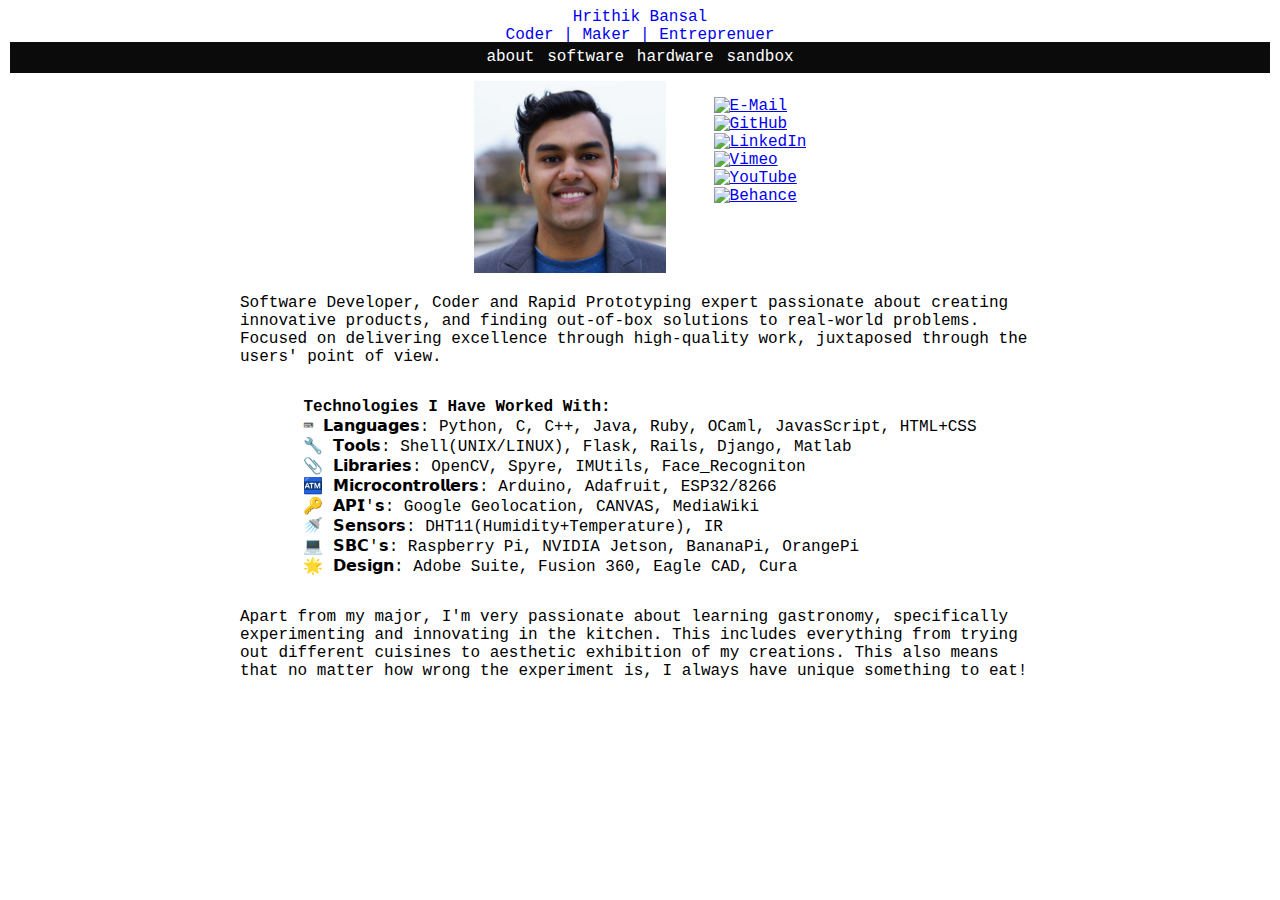
==== index.html @ 70e67022 "Added Links for Sandbox" ====
<!DOCTYPE html>
<html lang="en">

<head>
	<meta charset="UTF-8">
	<meta name="viewport" content="width=device-width, initial-scale=1.0">
	<title>Hrithik Bansal</title>
	<link rel="apple-touch-icon" sizes="180x180" href="./assets/favicon/apple-touch-icon.png">
	<link rel="icon" type="image/png" sizes="32x32" href="./assets/favicon/favicon-32x32.png">
	<link rel="icon" type="image/png" sizes="16x16" href="./assets/favicon/favicon-16x16.png">
	<link rel="manifest" href="/site.webmanifest">
	<link href="./static/style.css" rel="stylesheet">
</head>

<body>
	<div class="header-wrapper">
		<div class="header">
      <a href="./index.html" class="name">Hrithik Bansal</a>
      <a href="./index.html" class="bio">Coder | Maker | Entreprenuer</a>
    </div>
    <div class="nav"> <a href="./index.html" class="nav-item">about</a>
      <a href="./software.html" class="nav-item">software</a>
	  <a href="https://hardware.hrithikbansal.com/" class="nav-item">hardware</a>
	  <a href="https://sandbox.hrithikbansal.com/" class="nav-item">sandbox</a>
    </div>
  </div>
  
	<div class="content-wrapper">
		<div class="content">
			<div class="two-col">
				<div class="col-1">
					<img src="./assets/me-square.jpg" class="headshot" alt="me">
				</div>
				<div class="col-2">
					<p>
						<a href="mailto:hrithikbansal70@gmail.com">
							<img src="https://img.shields.io/badge/Mail--_.svg?color=515151&style=flat&logo=gmail" alt="E-Mail">
						</a>
						<br>
						<a href="https://github.com/lasnab">
							<img src="https://img.shields.io/badge/GitHub--_.svg?color=515151&style=flat&logo=github" alt="GitHub">
						</a>
						<br>
						<a href="https://www.linkedin.com/in/bansalhrithik07/">
							<img src="https://img.shields.io/badge/LinkedIn--_.svg?color=515151&style=flat&logo=linkedin" alt="LinkedIn">
						</a>
						<br>
						<a href="https://vimeo.com/bansalhrithik">
							<img src="https://img.shields.io/badge/Vimeo--_.svg?color=515151&style=flat&logo=vimeo" alt="Vimeo">
						</a>
						<br>
						<a href="https://www.youtube.com/user/MrHrithik7">
							<img src="https://img.shields.io/badge/YouTube--_.svg?color=515151&style=flat&logo=youtube" alt="YouTube">
						</a>
						<br>
						<a href="https://www.behance.net/hrithikbansal">
							<img src="https://img.shields.io/badge/Behance--_.svg?color=515151&style=flat&logo=behance" alt="Behance">
						</a>
						<br>
					</p>
				</div>
			</div>
			<div class="text">
				<p>Software Developer, Coder and Rapid Prototyping expert passionate 
          about creating innovative products, and finding out-of-box solutions 
          to real-world problems. Focused on delivering excellence through 
          high-quality work, juxtaposed through the users' point of view.
        </p>
				<br>
			</div>
			<div class="text">
				<p>
					<ul class="skill-experience"> <strong>Technologies I Have Worked With:</strong>
						<li>⌨ 𝗟𝗮𝗻𝗴𝘂𝗮𝗴𝗲𝘀: Python, C, C++, Java, Ruby, OCaml, JavasScript, HTML+CSS</li>
						<li>🔧 𝗧𝗼𝗼𝗹𝘀: Shell(UNIX/LINUX), Flask, Rails, Django, Matlab</li>
						<li>📎 𝗟𝗶𝗯𝗿𝗮𝗿𝗶𝗲𝘀: OpenCV, Spyre, IMUtils, Face_Recogniton</li>
						<li>🏧 𝗠𝗶𝗰𝗿𝗼𝗰𝗼𝗻𝘁𝗿𝗼𝗹𝗹𝗲𝗿𝘀: Arduino, Adafruit, ESP32/8266</li>
						<li>🔑 𝗔𝗣𝗜'𝘀: Google Geolocation, CANVAS, MediaWiki</li>
						<li>🚿 𝗦𝗲𝗻𝘀𝗼𝗿𝘀: DHT11(Humidity+Temperature), IR</li>
						<li>💻 𝗦𝗕𝗖'𝘀: Raspberry Pi, NVIDIA Jetson, BananaPi, OrangePi</li>
						<li>🌟 𝗗𝗲𝘀𝗶𝗴𝗻: Adobe Suite, Fusion 360, Eagle CAD, Cura</li>
					</ul>
				</p>
			</div>
			<div class="text">
				<br>
				<p>Apart from my major, I'm very passionate about learning gastronomy, 
          specifically experimenting and innovating in the kitchen. This 
          includes everything from trying out different cuisines to aesthetic 
          exhibition of my creations. This also means that no matter how wrong 
          the experiment is, I always have unique something to eat!
        </p>
			</div>
		</div>
	</div>
	</div>
</body>

</html>
---- static/style.css ----
html {
    scroll-behavior: smooth;
}
body {
    margin: 10px;
    background: #fff;
    color: #000;
    font-family: 'Courier New', Courier, monospace;
}

.header-wrapper {
    width: 100%;
}

.header {
    height: 2rem;
    color: blue;
    display: flex;
    flex-direction: column;
    justify-content: center;
    align-items: center;
}

.header a {
    text-decoration: none;
}


.nav {
    /* height: 2rem; */
    width: 100%;
    background-color: #0b0b0b;
    display: flex;
    justify-content: center;
    align-items: center;
}

.nav-item {
    padding: 0.4em;
    text-decoration: none;
    color: #fff;
}

.content-wrapper {
    width: 100%;
    display: flex;
    justify-content: center;
}
.content {
    padding: 0.5rem 0.5rem;
    max-width: 50rem;
    width: 50rem;
}
.two-col {
    display: flex;
    justify-content: center;
}

.text {
    display: flex;
    justify-content: center;
}

.col-1 {
    justify-content: center;
    padding-right: 2rem ;
}
.col-2 {
    padding-left: 1rem;
}

.headshot {
    width: 12rem;
}

ul.skill-experience {
    list-style-type: none;
    padding: 0;
}

.projects {
    padding-top: 3rem;
    overflow-x: hidden;
}
.project-title a {
    font-family: "Roboto";
    font-size: 2em;
    font-weight: bold;
    color: #3a3a3a;
    text-decoration: none;
}
.project-title a:hover {
    color: #3a3a3a;
    text-decoration: underline;
    background-color: white;
}
.project-content {
    padding-top: 1rem;
}
.project {
    margin: 0 auto;
    max-width: 50rem;
    padding: 0rem 1rem;
}
.project-content img {
    max-width: 30rem;
    width: 100%;
    margin: 0 auto;
}
.project-content iframe {
    padding-top: 1rem;
    width: 100%;
    max-width: 30rem;
}
.project-content video {
    width: 100%;
    max-width: 700px;
}
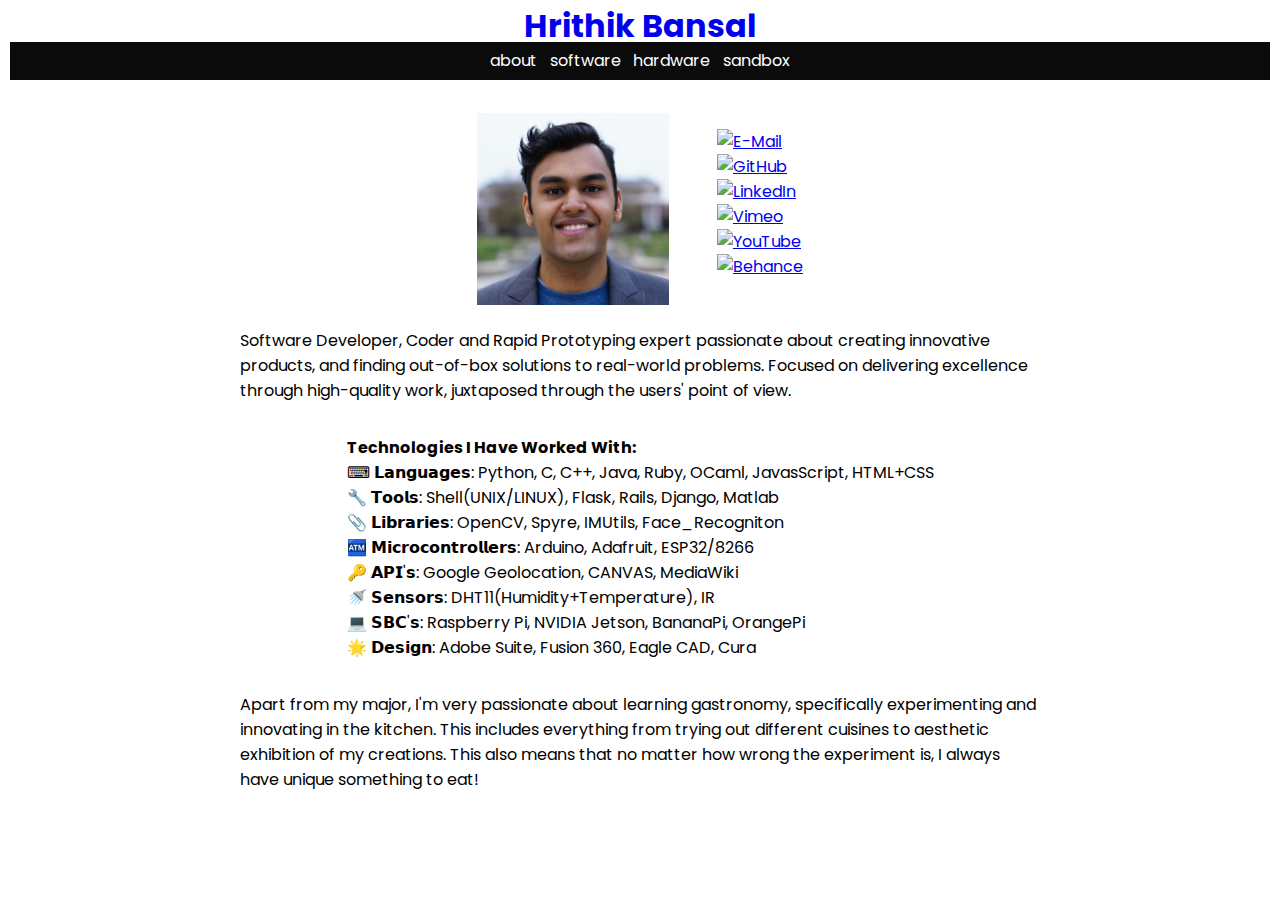
==== commit 330ae1e2: "Fixed Header Font" ====
--- a/index.html
+++ b/index.html
@@ -4,6 +4,14 @@
 <head>
 	<meta charset="UTF-8">
 	<meta name="viewport" content="width=device-width, initial-scale=1.0">
+	<!-- Global site tag (gtag.js) - Google Analytics -->
+	<script async src="https://www.googletagmanager.com/gtag/js?id=UA-178732631-1"></script>
+	<script>
+		window.dataLayer = window.dataLayer || [];
+		function gtag(){dataLayer.push(arguments);}
+		gtag('js', new Date());
+		gtag('config', 'UA-178732631-1');
+	</script>
 	<title>Hrithik Bansal</title>
 	<link rel="apple-touch-icon" sizes="180x180" href="./assets/favicon/apple-touch-icon.png">
 	<link rel="icon" type="image/png" sizes="32x32" href="./assets/favicon/favicon-32x32.png">
@@ -15,16 +23,16 @@
 <body>
 	<div class="header-wrapper">
 		<div class="header">
-      <a href="./index.html" class="name">Hrithik Bansal</a>
-      <a href="./index.html" class="bio">Coder | Maker | Entreprenuer</a>
-    </div>
+			<a href="./index.html" class="name"><h1>Hrithik Bansal</h1></a>
+			<!-- <a href="./index.html" class="bio">Coder | Maker | Entreprenuer</a> -->
+    	</div>
     <div class="nav"> <a href="./index.html" class="nav-item">about</a>
       <a href="./software.html" class="nav-item">software</a>
 	  <a href="https://hardware.hrithikbansal.com/" class="nav-item">hardware</a>
 	  <a href="https://sandbox.hrithikbansal.com/" class="nav-item">sandbox</a>
     </div>
   </div>
-  
+  <br>
 	<div class="content-wrapper">
 		<div class="content">
 			<div class="two-col">
--- a/static/style.css
+++ b/static/style.css
@@ -1,3 +1,5 @@
+@import url('https://fonts.googleapis.com/css2?family=Poppins&display=swap');
+
 html {
     scroll-behavior: smooth;
 }
@@ -5,7 +7,7 @@
     margin: 10px;
     background: #fff;
     color: #000;
-    font-family: 'Courier New', Courier, monospace;
+    font-family: 'Poppins', sans-serif;
 }
 
 .header-wrapper {
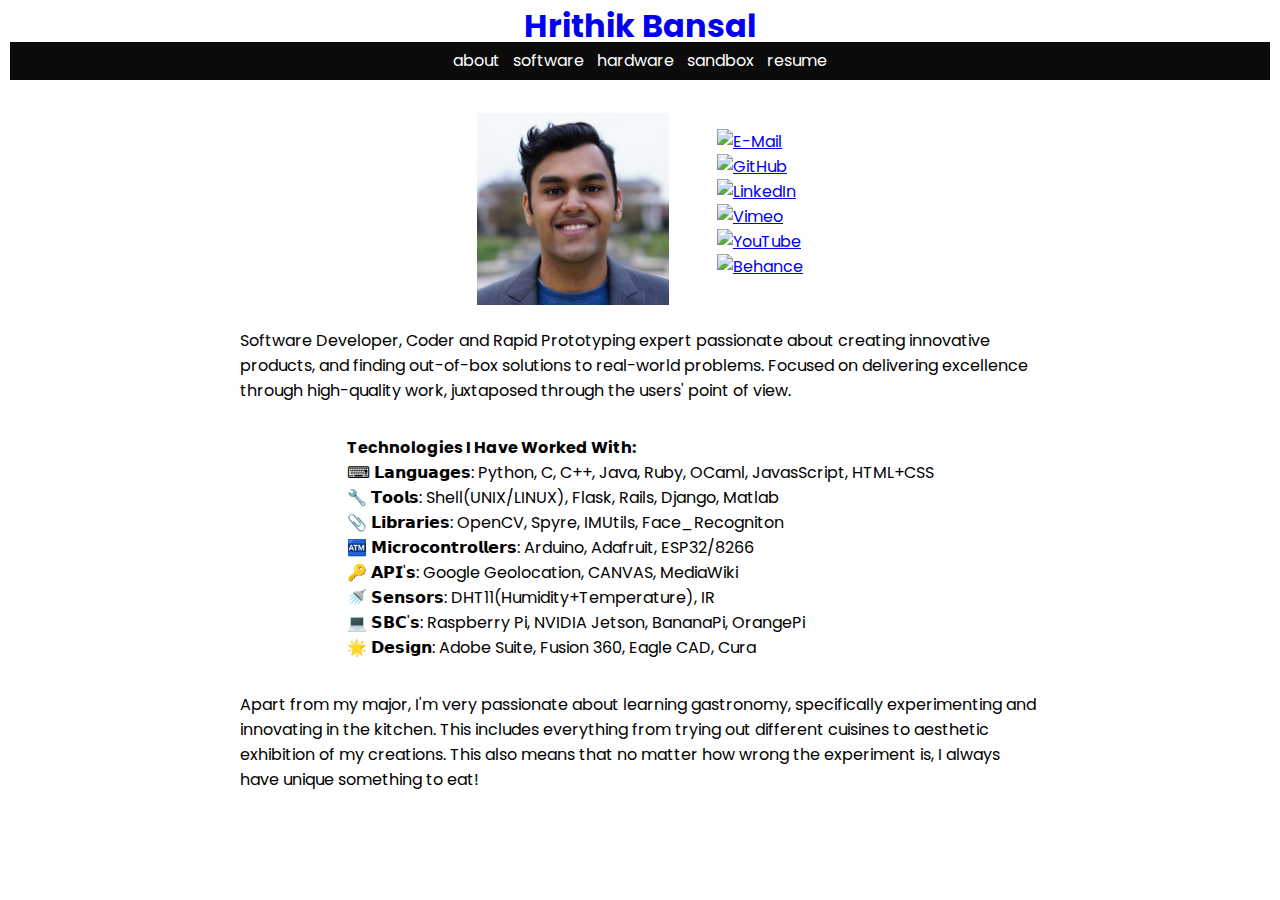
==== commit ee5d29ed: "Added Resume Nav" ====
--- a/index.html
+++ b/index.html
@@ -30,6 +30,7 @@
       <a href="./software.html" class="nav-item">software</a>
 	  <a href="https://hardware.hrithikbansal.com/" class="nav-item">hardware</a>
 	  <a href="https://sandbox.hrithikbansal.com/" class="nav-item">sandbox</a>
+	  <a href="https://drive.google.com/drive/folders/14Y7fiineyT5atByyG8TgxPuxkhCTzcxt?usp=sharing" class="nav-item">resume</a>
     </div>
   </div>
   <br>
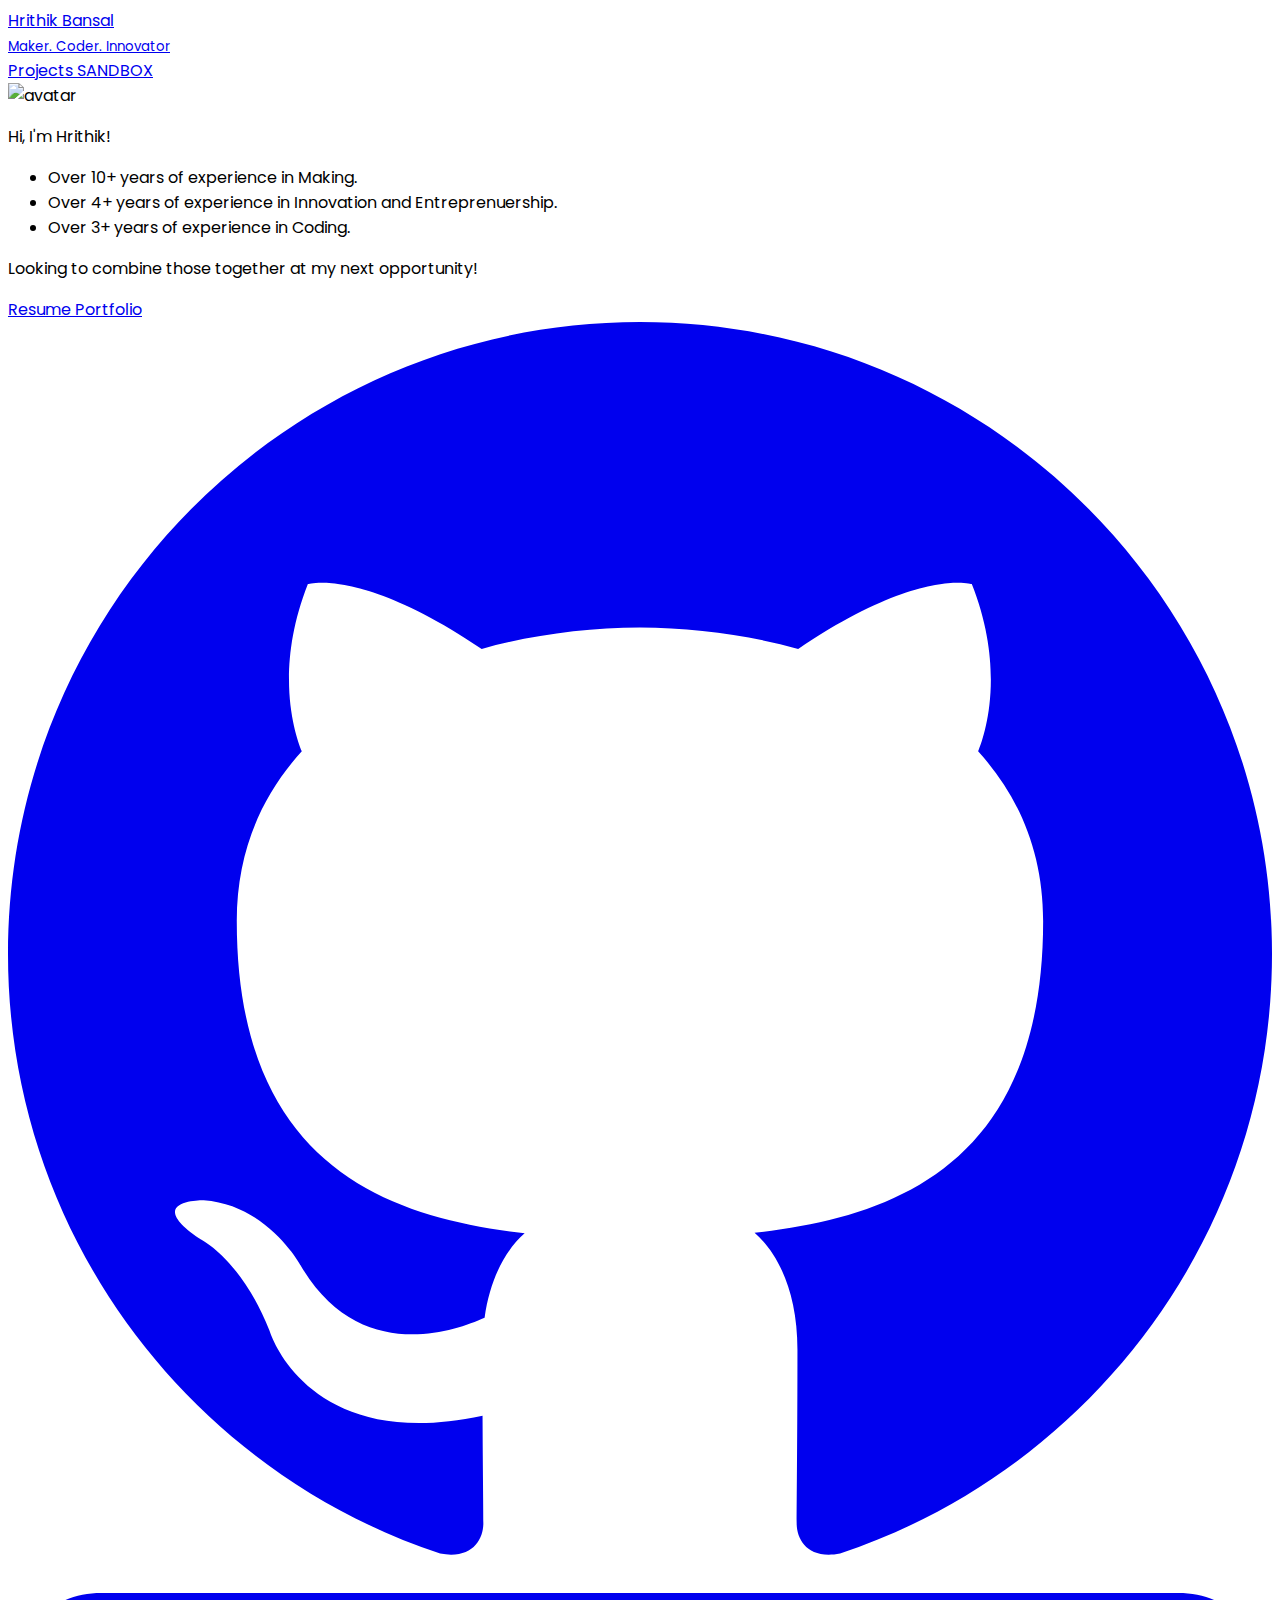
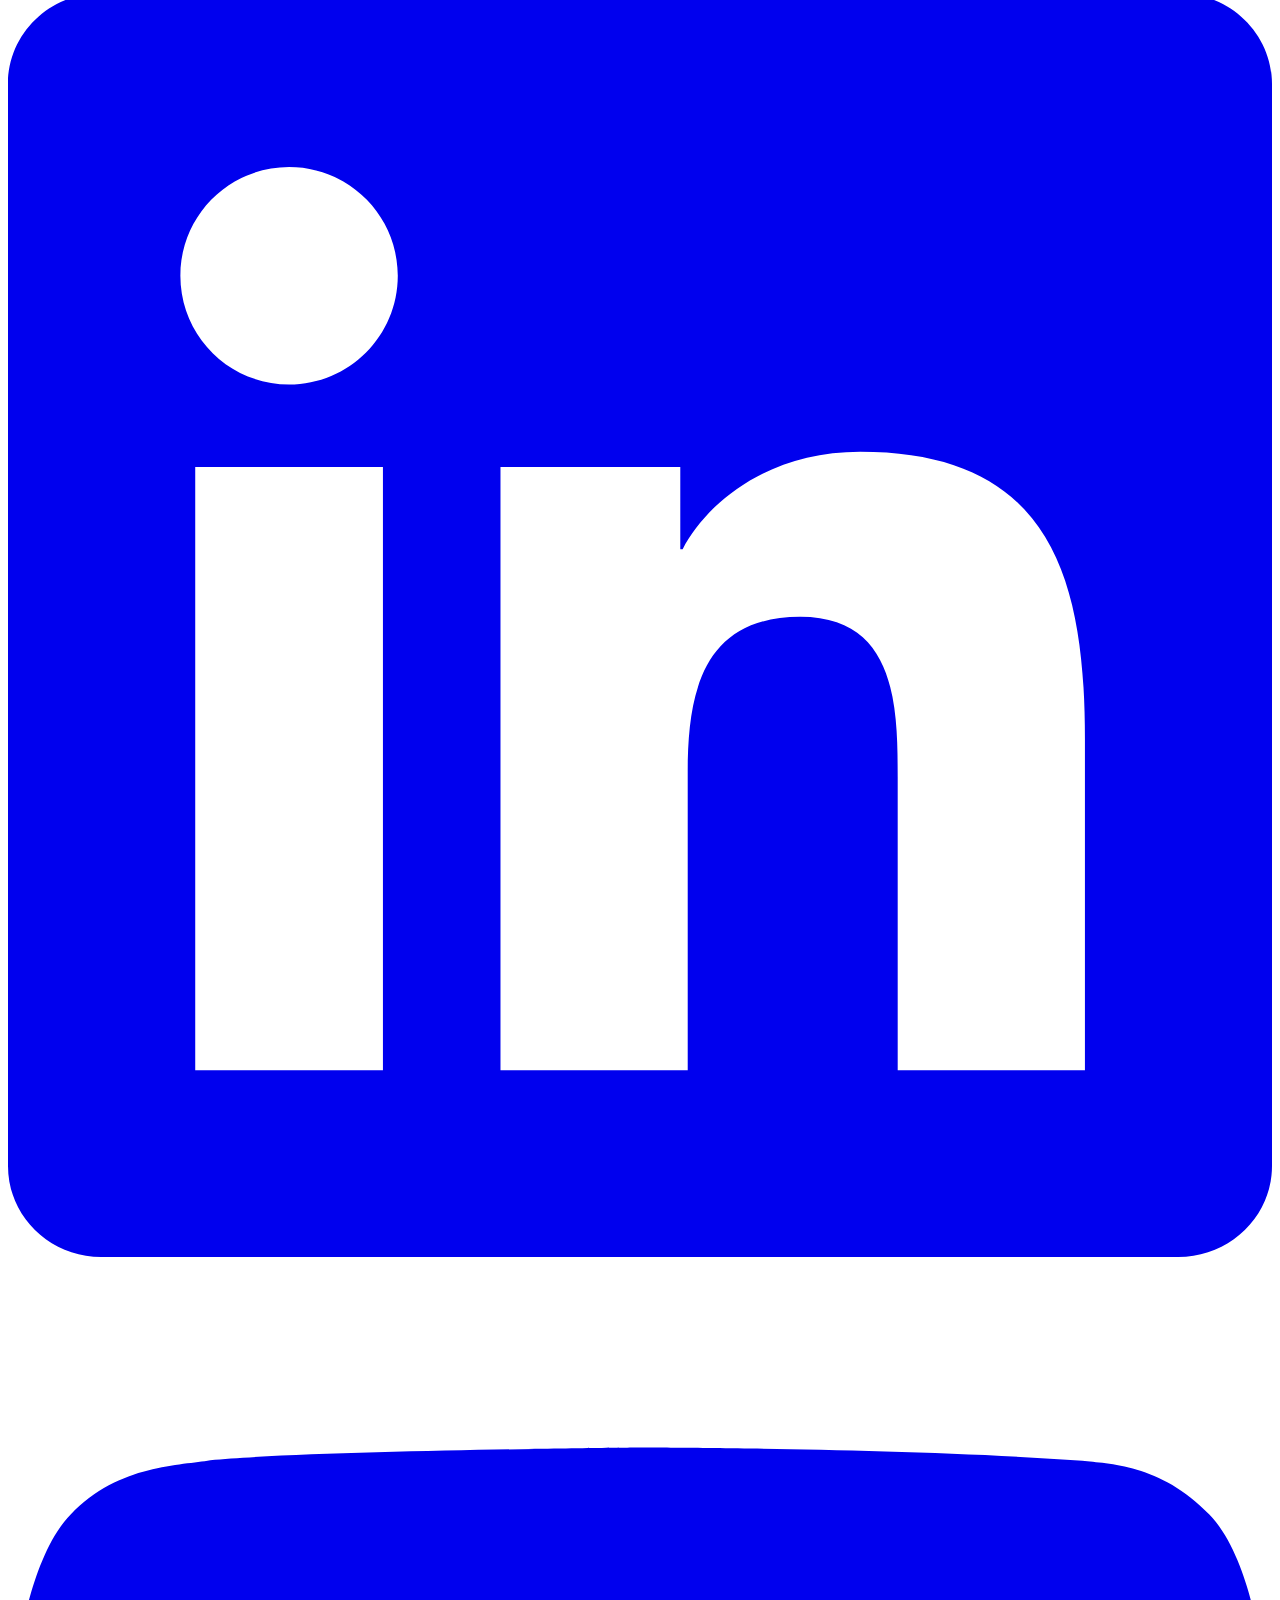
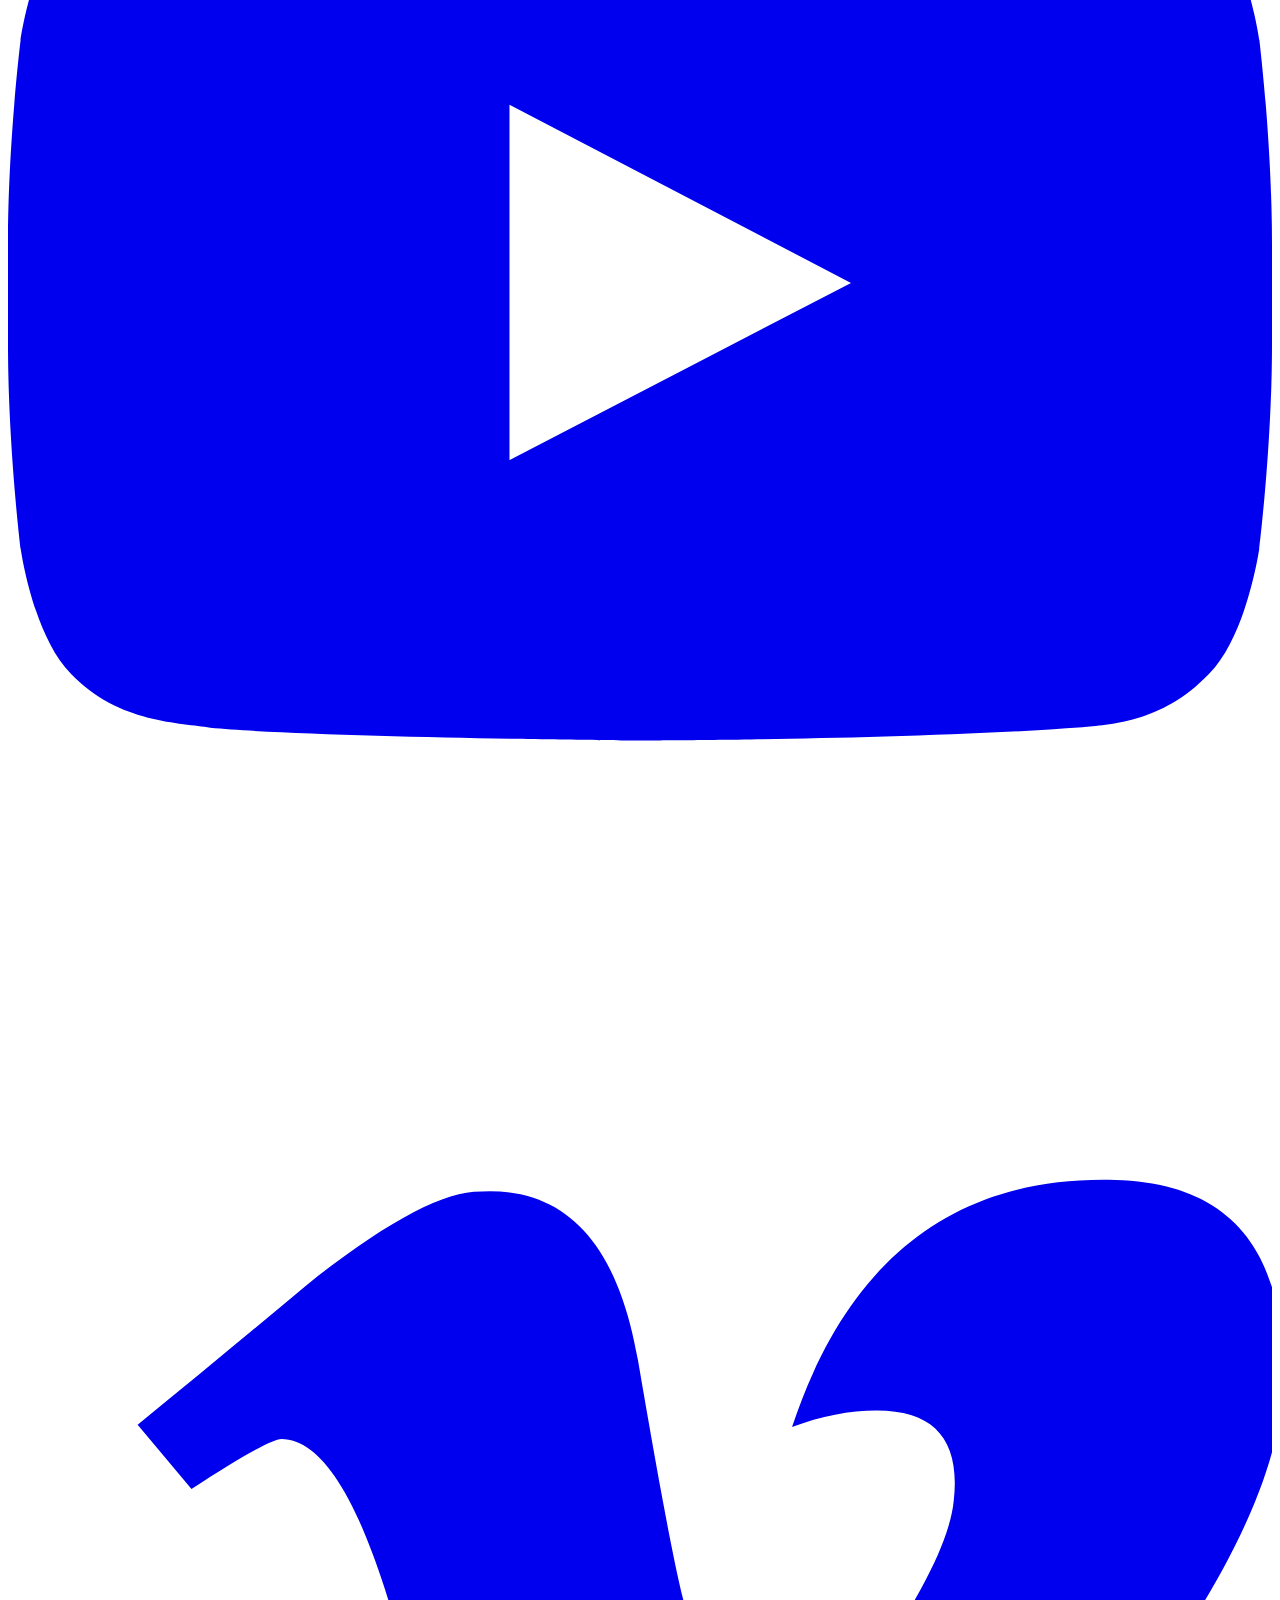
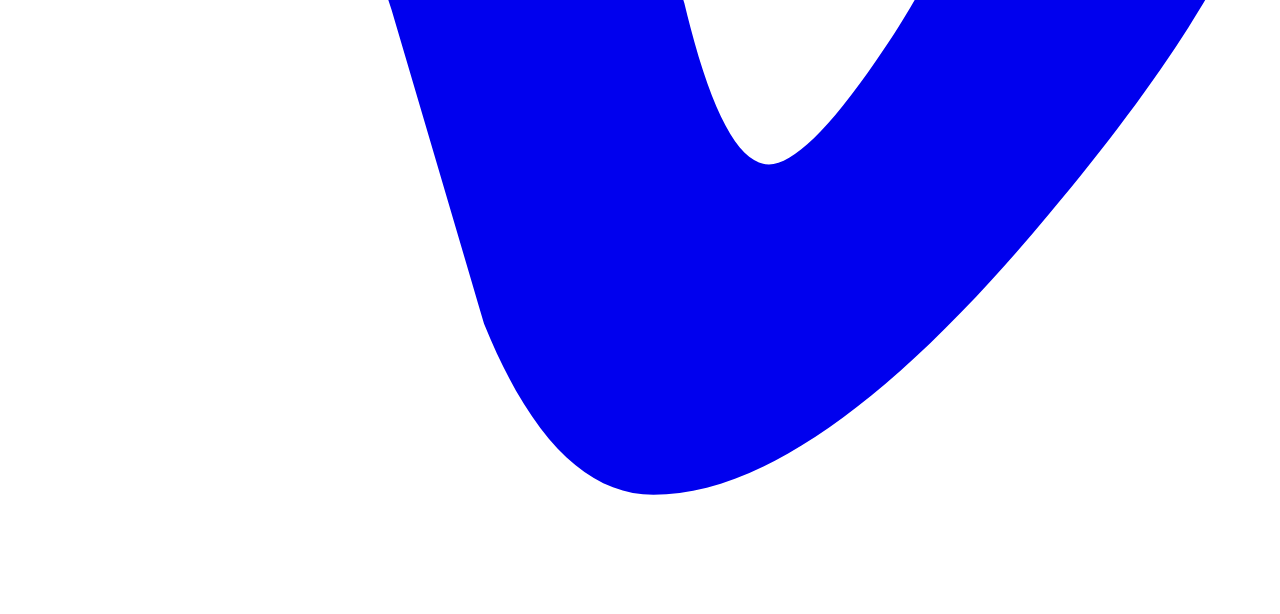
==== commit 05353228: "website v2" ====
--- a/index.html
+++ b/index.html
@@ -1,108 +1,123 @@
 <!DOCTYPE html>
-<html lang="en">
+<html lang='en'>
+    <head>
+        <title>Hrithik Bansal</title>
+        <!-- Global site tag (gtag.js) - Google Analytics -->
+        <script async src="https://www.googletagmanager.com/gtag/js?id=UA-178732631-1"></script>
+        <script>
+            window.dataLayer = window.dataLayer || [];
+            function gtag(){dataLayer.push(arguments);}
+            gtag('js', new Date());
+            gtag('config', 'UA-178732631-1');
+        </script>
+        <!-- Favicon -->
+        <link rel="apple-touch-icon" sizes="180x180" href="./static/favicon/apple-touch-icon.png">
+        <link rel="icon" type="image/png" sizes="32x32" href="./static/favicon/favicon-32x32.png">
+        <link rel="icon" type="image/png" sizes="16x16" href="./static/favicon/favicon-16x16.png">
+        <link rel="manifest" href="/site.webmanifest">
+        <!-- Style Elements -->
+        <meta name='viewport' content='width=device-width, initial-scale=1'>
+        <link rel='stylesheet' href='https://unpkg.com/tachyons/css/tachyons.min.css'>
+        <link rel="preconnect" href="https://fonts.gstatic.com">
+        <link href="https://fonts.googleapis.com/css2?family=Poppins&display=swap" rel="stylesheet">
+        <link rel='stylesheet' href='./static/css/style.css'>
+    </head>
 
-<head>
-	<meta charset="UTF-8">
-	<meta name="viewport" content="width=device-width, initial-scale=1.0">
-	<!-- Global site tag (gtag.js) - Google Analytics -->
-	<script async src="https://www.googletagmanager.com/gtag/js?id=UA-178732631-1"></script>
-	<script>
-		window.dataLayer = window.dataLayer || [];
-		function gtag(){dataLayer.push(arguments);}
-		gtag('js', new Date());
-		gtag('config', 'UA-178732631-1');
-	</script>
-	<title>Hrithik Bansal</title>
-	<link rel="apple-touch-icon" sizes="180x180" href="./assets/favicon/apple-touch-icon.png">
-	<link rel="icon" type="image/png" sizes="32x32" href="./assets/favicon/favicon-32x32.png">
-	<link rel="icon" type="image/png" sizes="16x16" href="./assets/favicon/favicon-16x16.png">
-	<link rel="manifest" href="/site.webmanifest">
-	<link href="./static/style.css" rel="stylesheet">
-</head>
+    <body class="pop">
 
-<body>
-	<div class="header-wrapper">
-		<div class="header">
-			<a href="./index.html" class="name"><h1>Hrithik Bansal</h1></a>
-			<!-- <a href="./index.html" class="bio">Coder | Maker | Entreprenuer</a> -->
-    	</div>
-    <div class="nav"> <a href="./index.html" class="nav-item">about</a>
-      <a href="./software.html" class="nav-item">software</a>
-	  <a href="https://hardware.hrithikbansal.com/" class="nav-item">hardware</a>
-	  <a href="https://sandbox.hrithikbansal.com/" class="nav-item">sandbox</a>
-	  <a href="https://drive.google.com/drive/folders/14Y7fiineyT5atByyG8TgxPuxkhCTzcxt?usp=sharing" class="nav-item">resume</a>
-    </div>
-  </div>
-  <br>
-	<div class="content-wrapper">
-		<div class="content">
-			<div class="two-col">
-				<div class="col-1">
-					<img src="./assets/me-square.jpg" class="headshot" alt="me">
-				</div>
-				<div class="col-2">
-					<p>
-						<a href="mailto:hrithikbansal70@gmail.com">
-							<img src="https://img.shields.io/badge/Mail--_.svg?color=515151&style=flat&logo=gmail" alt="E-Mail">
-						</a>
-						<br>
-						<a href="https://github.com/lasnab">
-							<img src="https://img.shields.io/badge/GitHub--_.svg?color=515151&style=flat&logo=github" alt="GitHub">
-						</a>
-						<br>
-						<a href="https://www.linkedin.com/in/bansalhrithik07/">
-							<img src="https://img.shields.io/badge/LinkedIn--_.svg?color=515151&style=flat&logo=linkedin" alt="LinkedIn">
-						</a>
-						<br>
-						<a href="https://vimeo.com/bansalhrithik">
-							<img src="https://img.shields.io/badge/Vimeo--_.svg?color=515151&style=flat&logo=vimeo" alt="Vimeo">
-						</a>
-						<br>
-						<a href="https://www.youtube.com/user/MrHrithik7">
-							<img src="https://img.shields.io/badge/YouTube--_.svg?color=515151&style=flat&logo=youtube" alt="YouTube">
-						</a>
-						<br>
-						<a href="https://www.behance.net/hrithikbansal">
-							<img src="https://img.shields.io/badge/Behance--_.svg?color=515151&style=flat&logo=behance" alt="Behance">
-						</a>
-						<br>
-					</p>
-				</div>
-			</div>
-			<div class="text">
-				<p>Software Developer, Coder and Rapid Prototyping expert passionate 
-          about creating innovative products, and finding out-of-box solutions 
-          to real-world problems. Focused on delivering excellence through 
-          high-quality work, juxtaposed through the users' point of view.
-        </p>
-				<br>
-			</div>
-			<div class="text">
-				<p>
-					<ul class="skill-experience"> <strong>Technologies I Have Worked With:</strong>
-						<li>⌨ 𝗟𝗮𝗻𝗴𝘂𝗮𝗴𝗲𝘀: Python, C, C++, Java, Ruby, OCaml, JavasScript, HTML+CSS</li>
-						<li>🔧 𝗧𝗼𝗼𝗹𝘀: Shell(UNIX/LINUX), Flask, Rails, Django, Matlab</li>
-						<li>📎 𝗟𝗶𝗯𝗿𝗮𝗿𝗶𝗲𝘀: OpenCV, Spyre, IMUtils, Face_Recogniton</li>
-						<li>🏧 𝗠𝗶𝗰𝗿𝗼𝗰𝗼𝗻𝘁𝗿𝗼𝗹𝗹𝗲𝗿𝘀: Arduino, Adafruit, ESP32/8266</li>
-						<li>🔑 𝗔𝗣𝗜'𝘀: Google Geolocation, CANVAS, MediaWiki</li>
-						<li>🚿 𝗦𝗲𝗻𝘀𝗼𝗿𝘀: DHT11(Humidity+Temperature), IR</li>
-						<li>💻 𝗦𝗕𝗖'𝘀: Raspberry Pi, NVIDIA Jetson, BananaPi, OrangePi</li>
-						<li>🌟 𝗗𝗲𝘀𝗶𝗴𝗻: Adobe Suite, Fusion 360, Eagle CAD, Cura</li>
-					</ul>
-				</p>
-			</div>
-			<div class="text">
-				<br>
-				<p>Apart from my major, I'm very passionate about learning gastronomy, 
-          specifically experimenting and innovating in the kitchen. This 
-          includes everything from trying out different cuisines to aesthetic 
-          exhibition of my creations. This also means that no matter how wrong 
-          the experiment is, I always have unique something to eat!
-        </p>
-			</div>
-		</div>
-	</div>
-	</div>
-</body>
+        <header class="debug fixed w-100 pa2 pt4-ns pb-2-ns ph5-ns top-0 bg-white" style='z-index: 9999;'>
+            <div class="db dt-ns mw9 center w-100">
+            <div class="db dtc-ns v-mid tl w-50">
+                <a href="../index.html" class="dib f3 f2-ns fw6 mt0 mb1 link black-70">
+                    Hrithik Bansal
+                    <div class="dib">
+                        <small class="nowrap f6 pr2 black-70 fw2">Maker. Coder. Innovator</small>
+                    </div>
+                    </a>
+            </div>
+            <nav class="db dtc-ns v-mid w-100 tl tr-ns mt2 mt0-ns">
+                <a title="Projects" href="./pages/projects.html" class="f5 f4-ns fw6 hover-blue link black-70 mr2 mr3-m mr4-l dib">
+                Projects
+                </a>
+                <a title="Sandbox" href="https://sandbox.hrithikbansal.com/" class="f5 f4-ns fw6 hover-blue link black-70 mr2 mr3-m mr4-l dib">
+                    SANDBOX
+                </a>
+            </nav>
+            </div>
+        </header>
 
-</html>+
+
+          
+        <section class="fn w-100 h-auto center pt5-ns ph4 mt5 ">
+            <div class='flex flex-wrap justify-center w-100'>
+
+                <div class='debug flex flex-wrap items-center justify-center w-100 mv3 mh3'>
+                    <header class="tc pv4 pv5-ns">
+                        <img src="https://avatars2.githubusercontent.com/u/26538582?v=4" class="br-100 pa1 ba b--black-10 h5 w5" alt="avatar">
+                        <!-- <h1 class="f5 f4-ns fw6 mid-gray">Hrithik Bansal</h1> -->
+                        <!-- <h2 class="f6 gray fw2 ttu tracked">Los Angeles</h2> -->
+                    </header>
+    
+                    <div class="tagline w5 w-60-ns">
+                        <p class="f2">Hi, I'm Hrithik!</p>
+                        <div class="f4 ph3">
+                            <ul>
+                                <li>Over 10+ years of experience in Making.</li> 
+                                <li>Over 4+ years of experience in Innovation and Entreprenuership.</li>
+                                <li>Over 3+ years of experience in Coding.</li>
+                            </ul>
+                            <p class="f3">Looking to combine those together at my next opportunity!</p>
+                        </div>
+                        <div class="flex items-center justify-center pa4">
+                            <a href="https://drive.google.com/drive/folders/14Y7fiineyT5atByyG8TgxPuxkhCTzcxt?usp=sharing" class="f5 no-underline black bg-animate hover-bg-black hover-white inline-flex items-center pa3 ba border-box mr4">
+                              <span class="pl1">Resume</span>
+                            </a>
+                            <a href="./pages/projects.html" class="f5 no-underline black bg-animate hover-bg-black hover-white inline-flex items-center pa3 ba border-box">
+                              <span class="pr1">Portfolio</span>
+                            </a>
+                        </div>
+                        <div class="tc">
+                            <a class="link near-black grow hover-silver dib h2 w2 mr3" href="https://github.com/lasnab" title="GitHub">
+                                <svg fill="currentColor" xmlns="http://www.w3.org/2000/svg" viewBox="0 0 16 16" fill-rule="evenodd" clip-rule="evenodd" stroke-linejoin="round" stroke-miterlimit="1.414"><path d="M8 0C3.58 0 0 3.582 0 8c0 3.535 2.292 6.533 5.47 7.59.4.075.547-.172.547-.385 0-.19-.007-.693-.01-1.36-2.226.483-2.695-1.073-2.695-1.073-.364-.924-.89-1.17-.89-1.17-.725-.496.056-.486.056-.486.803.056 1.225.824 1.225.824.714 1.223 1.873.87 2.33.665.072-.517.278-.87.507-1.07-1.777-.2-3.644-.888-3.644-3.953 0-.873.31-1.587.823-2.147-.083-.202-.358-1.015.077-2.117 0 0 .672-.215 2.2.82.638-.178 1.323-.266 2.003-.27.68.004 1.364.092 2.003.27 1.527-1.035 2.198-.82 2.198-.82.437 1.102.163 1.915.08 2.117.513.56.823 1.274.823 2.147 0 3.073-1.87 3.75-3.653 3.947.287.246.543.735.543 1.48 0 1.07-.01 1.933-.01 2.195 0 .215.144.463.55.385C13.71 14.53 16 11.534 16 8c0-4.418-3.582-8-8-8"/></svg>
+                            </a>
+                            <a class="link grow hover-silver near-black dib h2 w2 mr3" href="https://www.linkedin.com/in/bansalhrithik07/">
+                                <svg fill="currentColor" xmlns="http://www.w3.org/2000/svg" viewBox="0 0 16 16" fill-rule="evenodd" clip-rule="evenodd" stroke-linejoin="round" stroke-miterlimit="1.414"><path d="M13.632 13.635h-2.37V9.922c0-.886-.018-2.025-1.234-2.025-1.235 0-1.424.964-1.424 1.96v3.778h-2.37V6H8.51V7.04h.03c.318-.6 1.092-1.233 2.247-1.233 2.4 0 2.845 1.58 2.845 3.637v4.188zM3.558 4.955c-.762 0-1.376-.617-1.376-1.377 0-.758.614-1.375 1.376-1.375.76 0 1.376.617 1.376 1.375 0 .76-.617 1.377-1.376 1.377zm1.188 8.68H2.37V6h2.376v7.635zM14.816 0H1.18C.528 0 0 .516 0 1.153v13.694C0 15.484.528 16 1.18 16h13.635c.652 0 1.185-.516 1.185-1.153V1.153C16 .516 15.467 0 14.815 0z" fill-rule="nonzero"/></svg>
+                            </a>
+                            <a class="link grow hover-silver near-black dib h2 w2 mr3" href="https://www.youtube.com/user/MrHrithik7">
+                                <svg fill="currentColor" xmlns="http://www.w3.org/2000/svg" viewBox="0 0 16 16" fill-rule="evenodd" clip-rule="evenodd" stroke-linejoin="round" stroke-miterlimit="1.414"><path d="M0 7.345c0-1.294.16-2.59.16-2.59s.156-1.1.636-1.587c.608-.637 1.408-.617 1.764-.684C3.84 2.36 8 2.324 8 2.324s3.362.004 5.6.166c.314.038.996.04 1.604.678.48.486.636 1.588.636 1.588S16 6.05 16 7.346v1.258c0 1.296-.16 2.59-.16 2.59s-.156 1.102-.636 1.588c-.608.638-1.29.64-1.604.678-2.238.162-5.6.166-5.6.166s-4.16-.037-5.44-.16c-.356-.067-1.156-.047-1.764-.684-.48-.487-.636-1.587-.636-1.587S0 9.9 0 8.605v-1.26zm6.348 2.73V5.58l4.323 2.255-4.32 2.24h-.002z"/></svg>
+                            </a>
+                            <a class="link grow hover-silver near-black dib h2 w2 mr3" href="https://vimeo.com/bansalhrithik">
+                                <svg fill="currentColor" xmlns="http://www.w3.org/2000/svg" viewBox="0 0 18 18" fill-rule="evenodd" clip-rule="evenodd" stroke-linejoin="round" stroke-miterlimit="1.414"><path d="M15.77,3.488c-2.266-0.067-3.801,1.105-4.605,3.519c0.415-0.158,0.817-0.237,1.206-0.237c0.829,0,1.193,0.428,1.097,1.284c-0.049,0.52-0.414,1.275-1.097,2.268c-0.682,0.993-1.192,1.489-1.534,1.489c-0.439,0-0.841-0.767-1.206-2.3C9.508,9.06,9.288,7.909,8.972,6.06C8.679,4.346,7.899,3.545,6.633,3.658c-0.537,0.045-1.34,0.496-2.412,1.354c-0.78,0.654-1.572,1.308-2.375,1.962l0.767,0.914c0.73-0.474,1.157-0.711,1.279-0.711c0.56,0,1.084,0.812,1.571,2.436c0.439,1.489,0.878,2.979,1.316,4.468c0.658,1.624,1.462,2.436,2.412,2.436c1.535,0,3.412-1.33,5.628-3.992c2.144-2.549,3.253-4.557,3.326-6.023C18.242,4.537,17.451,3.534,15.77,3.488"/></svg>
+                            </a>
+                        </div>                          
+                    </div>
+                </div>
+
+
+
+
+            </div>
+        </section>
+
+        <!-- SVG Icons are from https://simpleicons.org -->
+        <!-- <footer class="debug w-100 left-0 bottom-0 right-0 pv2 tc bg-white" style='z-index: 9999;'>
+            <p class="bg-gray f6 tc pv1 grow">
+                <a class="link white-80 hover-light-purple" href="/terms">built with &lt;3 by Hrithik</a>
+            </p>
+            <a class="link near-black grow hover-silver dib h2 w2 mr3" href="https://github.com/lasnab" title="GitHub">
+                <svg fill="currentColor" xmlns="http://www.w3.org/2000/svg" viewBox="0 0 16 16" fill-rule="evenodd" clip-rule="evenodd" stroke-linejoin="round" stroke-miterlimit="1.414"><path d="M8 0C3.58 0 0 3.582 0 8c0 3.535 2.292 6.533 5.47 7.59.4.075.547-.172.547-.385 0-.19-.007-.693-.01-1.36-2.226.483-2.695-1.073-2.695-1.073-.364-.924-.89-1.17-.89-1.17-.725-.496.056-.486.056-.486.803.056 1.225.824 1.225.824.714 1.223 1.873.87 2.33.665.072-.517.278-.87.507-1.07-1.777-.2-3.644-.888-3.644-3.953 0-.873.31-1.587.823-2.147-.083-.202-.358-1.015.077-2.117 0 0 .672-.215 2.2.82.638-.178 1.323-.266 2.003-.27.68.004 1.364.092 2.003.27 1.527-1.035 2.198-.82 2.198-.82.437 1.102.163 1.915.08 2.117.513.56.823 1.274.823 2.147 0 3.073-1.87 3.75-3.653 3.947.287.246.543.735.543 1.48 0 1.07-.01 1.933-.01 2.195 0 .215.144.463.55.385C13.71 14.53 16 11.534 16 8c0-4.418-3.582-8-8-8"/></svg>
+            </a>
+            <a class="link grow hover-silver near-black dib h2 w2 mr3" href="https://www.linkedin.com/in/bansalhrithik07/">
+                <svg fill="currentColor" xmlns="http://www.w3.org/2000/svg" viewBox="0 0 16 16" fill-rule="evenodd" clip-rule="evenodd" stroke-linejoin="round" stroke-miterlimit="1.414"><path d="M13.632 13.635h-2.37V9.922c0-.886-.018-2.025-1.234-2.025-1.235 0-1.424.964-1.424 1.96v3.778h-2.37V6H8.51V7.04h.03c.318-.6 1.092-1.233 2.247-1.233 2.4 0 2.845 1.58 2.845 3.637v4.188zM3.558 4.955c-.762 0-1.376-.617-1.376-1.377 0-.758.614-1.375 1.376-1.375.76 0 1.376.617 1.376 1.375 0 .76-.617 1.377-1.376 1.377zm1.188 8.68H2.37V6h2.376v7.635zM14.816 0H1.18C.528 0 0 .516 0 1.153v13.694C0 15.484.528 16 1.18 16h13.635c.652 0 1.185-.516 1.185-1.153V1.153C16 .516 15.467 0 14.815 0z" fill-rule="nonzero"/></svg>
+            </a>
+            <a class="link grow hover-silver near-black dib h2 w2 mr3" href="https://www.youtube.com/user/MrHrithik7">
+                <svg fill="currentColor" xmlns="http://www.w3.org/2000/svg" viewBox="0 0 16 16" fill-rule="evenodd" clip-rule="evenodd" stroke-linejoin="round" stroke-miterlimit="1.414"><path d="M0 7.345c0-1.294.16-2.59.16-2.59s.156-1.1.636-1.587c.608-.637 1.408-.617 1.764-.684C3.84 2.36 8 2.324 8 2.324s3.362.004 5.6.166c.314.038.996.04 1.604.678.48.486.636 1.588.636 1.588S16 6.05 16 7.346v1.258c0 1.296-.16 2.59-.16 2.59s-.156 1.102-.636 1.588c-.608.638-1.29.64-1.604.678-2.238.162-5.6.166-5.6.166s-4.16-.037-5.44-.16c-.356-.067-1.156-.047-1.764-.684-.48-.487-.636-1.587-.636-1.587S0 9.9 0 8.605v-1.26zm6.348 2.73V5.58l4.323 2.255-4.32 2.24h-.002z"/></svg>
+            </a>
+            <a class="link grow hover-silver near-black dib h2 w2 mr3" href="https://vimeo.com/bansalhrithik">
+                <svg fill="currentColor" xmlns="http://www.w3.org/2000/svg" viewBox="0 0 18 18" fill-rule="evenodd" clip-rule="evenodd" stroke-linejoin="round" stroke-miterlimit="1.414"><path d="M15.77,3.488c-2.266-0.067-3.801,1.105-4.605,3.519c0.415-0.158,0.817-0.237,1.206-0.237c0.829,0,1.193,0.428,1.097,1.284c-0.049,0.52-0.414,1.275-1.097,2.268c-0.682,0.993-1.192,1.489-1.534,1.489c-0.439,0-0.841-0.767-1.206-2.3C9.508,9.06,9.288,7.909,8.972,6.06C8.679,4.346,7.899,3.545,6.633,3.658c-0.537,0.045-1.34,0.496-2.412,1.354c-0.78,0.654-1.572,1.308-2.375,1.962l0.767,0.914c0.73-0.474,1.157-0.711,1.279-0.711c0.56,0,1.084,0.812,1.571,2.436c0.439,1.489,0.878,2.979,1.316,4.468c0.658,1.624,1.462,2.436,2.412,2.436c1.535,0,3.412-1.33,5.628-3.992c2.144-2.549,3.253-4.557,3.326-6.023C18.242,4.537,17.451,3.534,15.77,3.488"/></svg>
+            </a>
+        </footer> -->
+        
+    </body>
+</html>
--- a/static/css/style.css
+++ b/static/css/style.css
@@ -0,0 +1,7 @@
+.pop {
+    font-family: 'Poppins', sans-serif;
+}
+
+.link {
+    cursor: pointer;
+}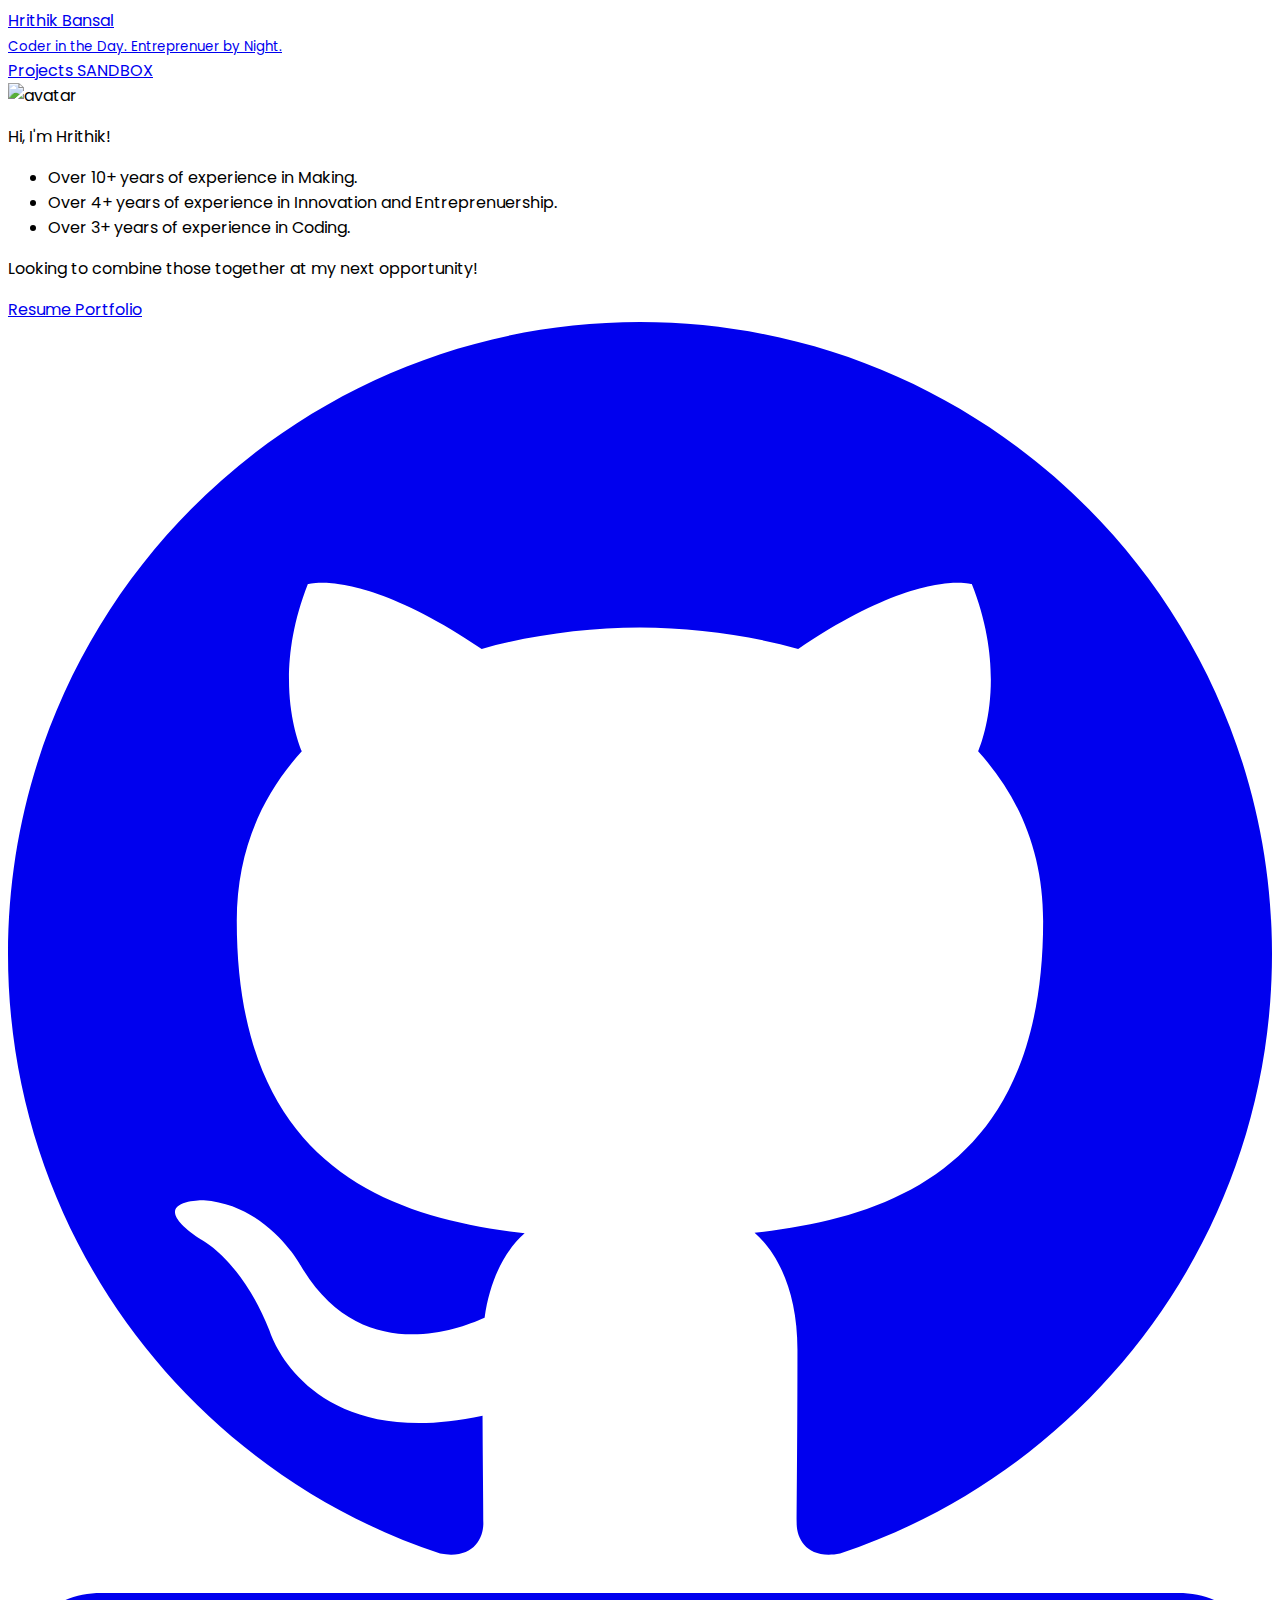
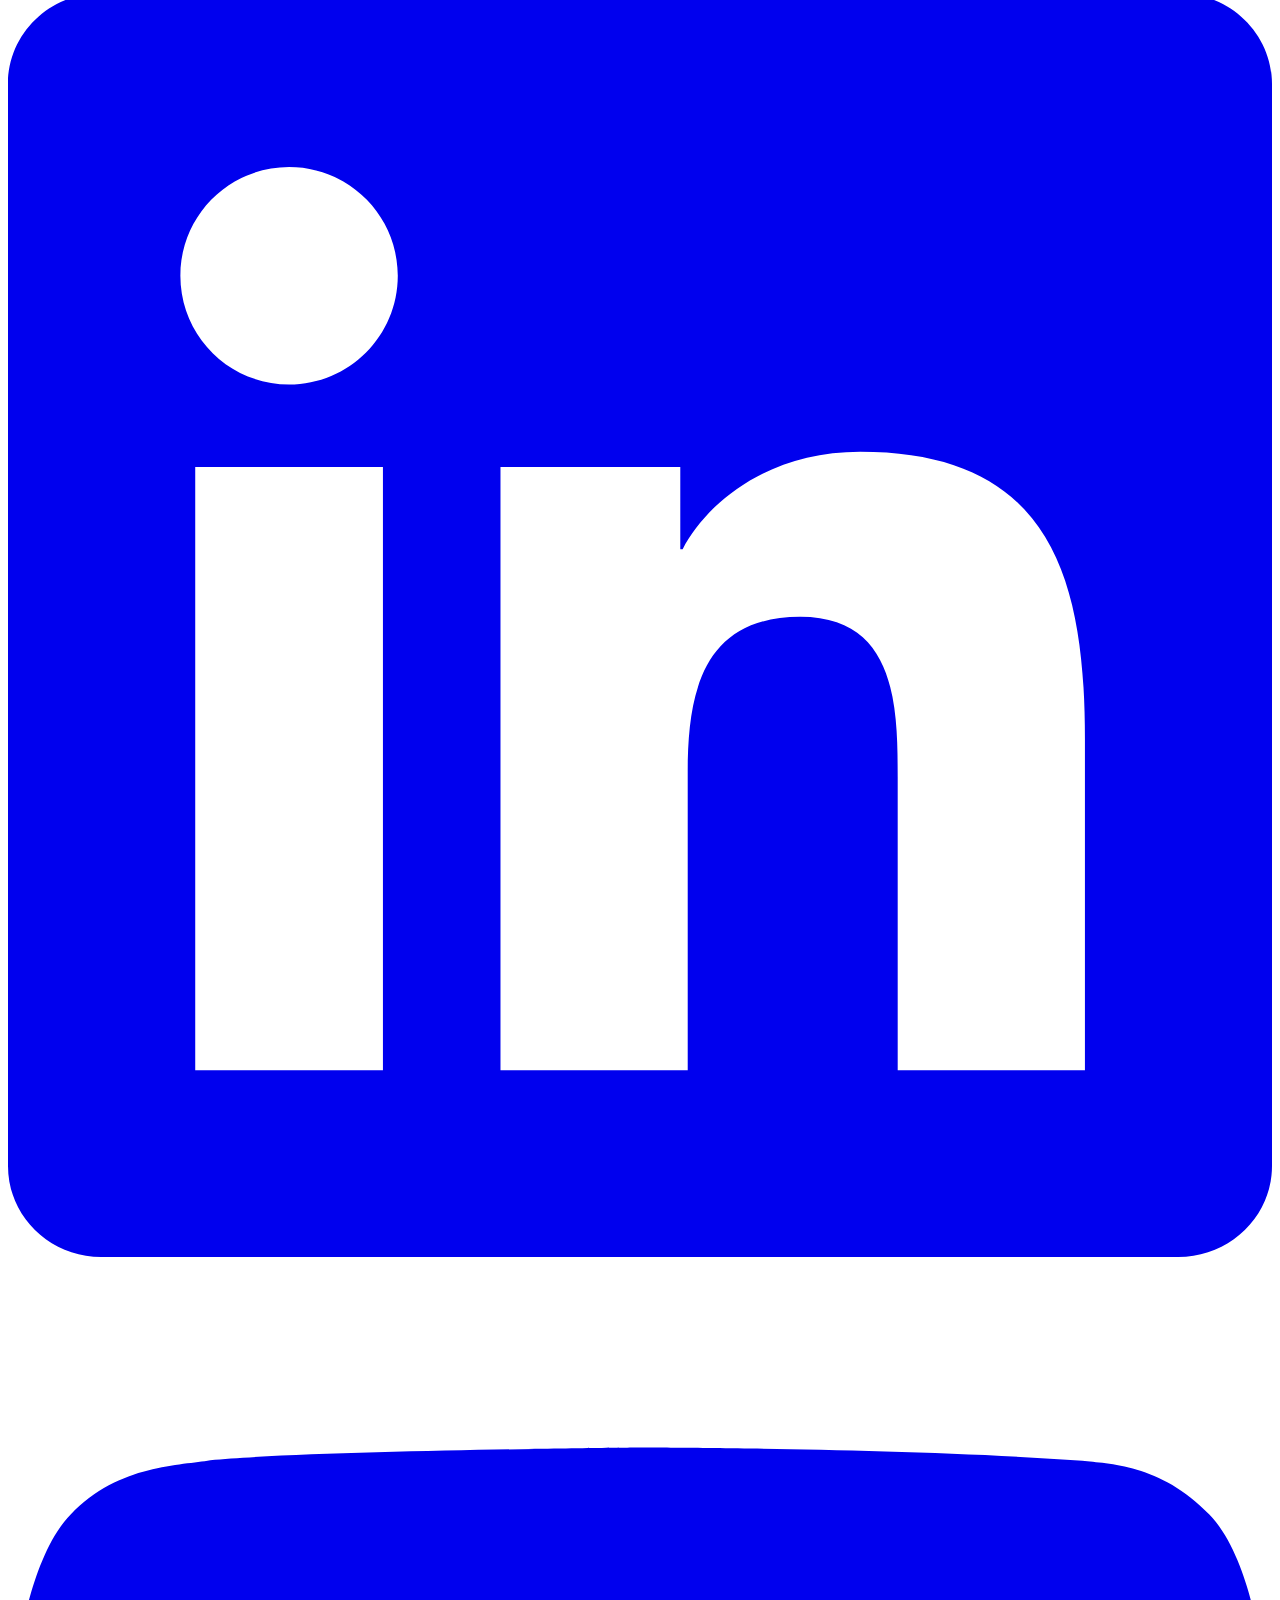
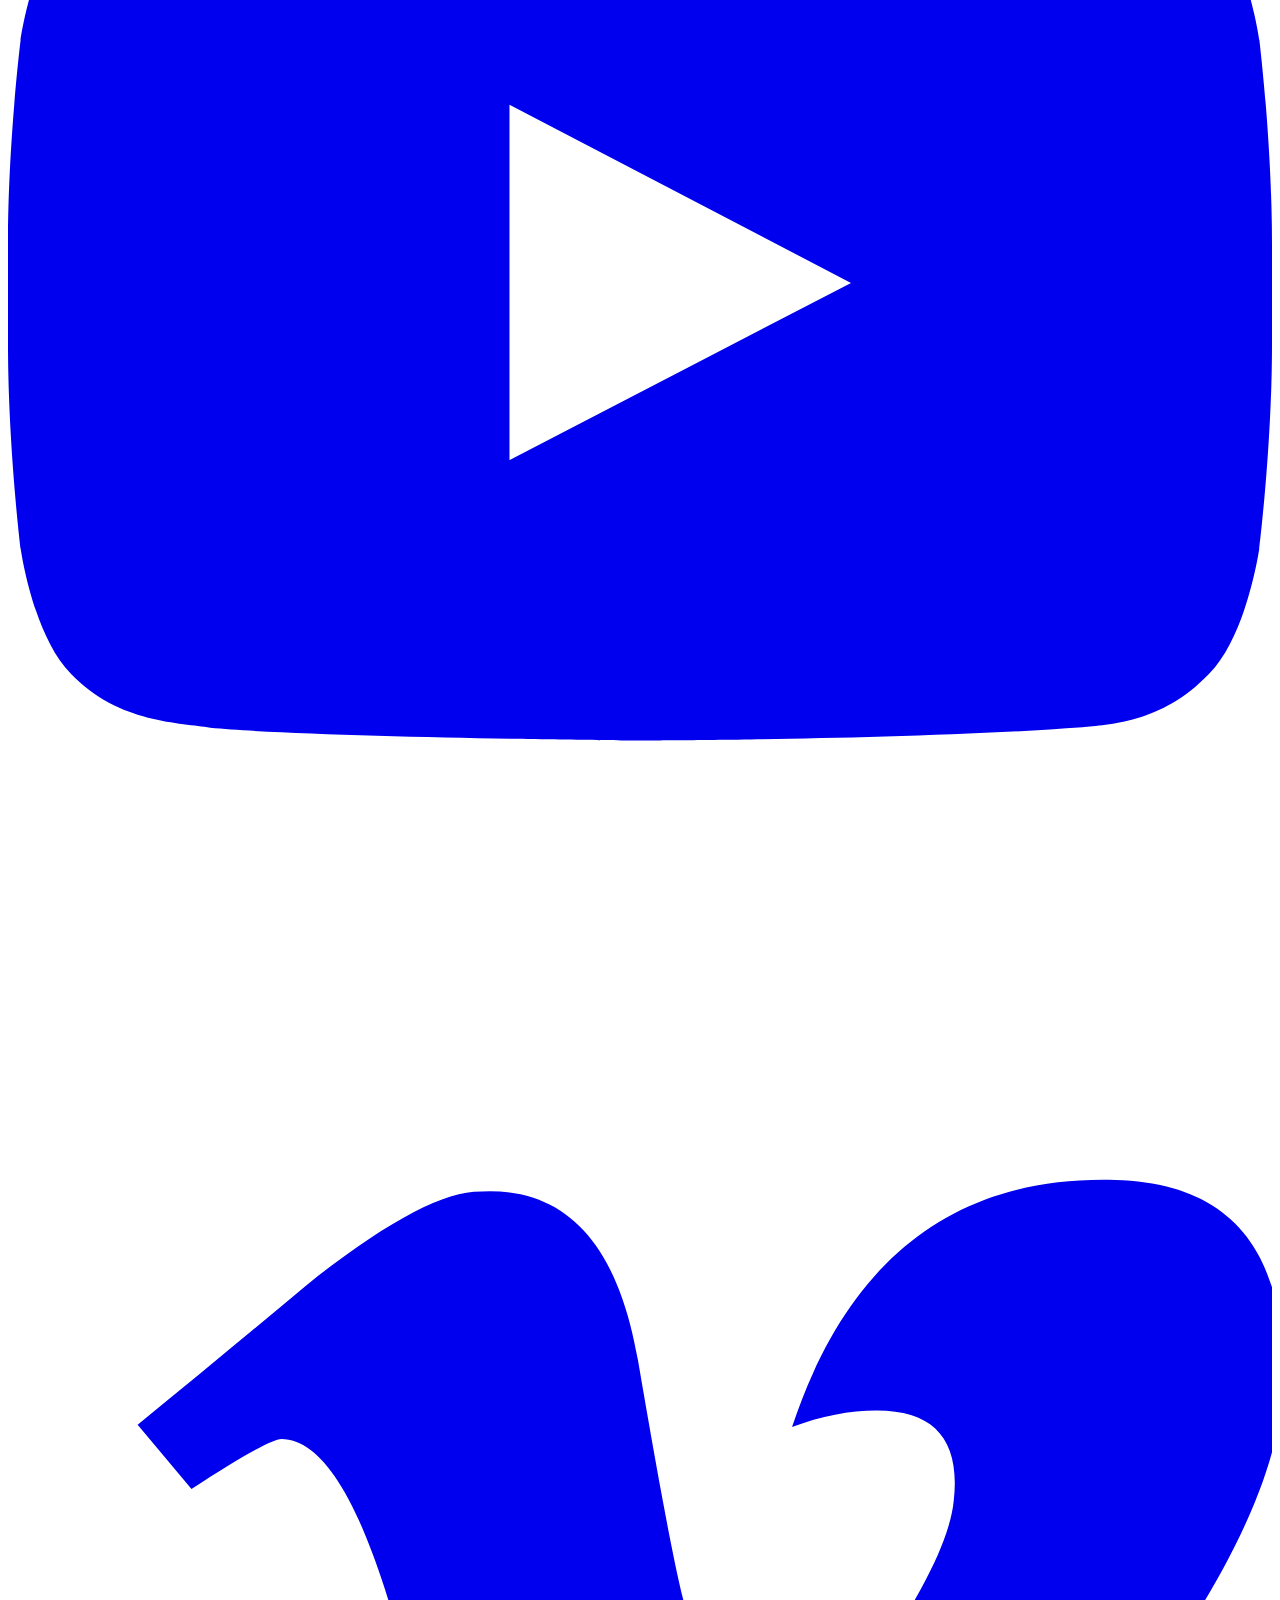
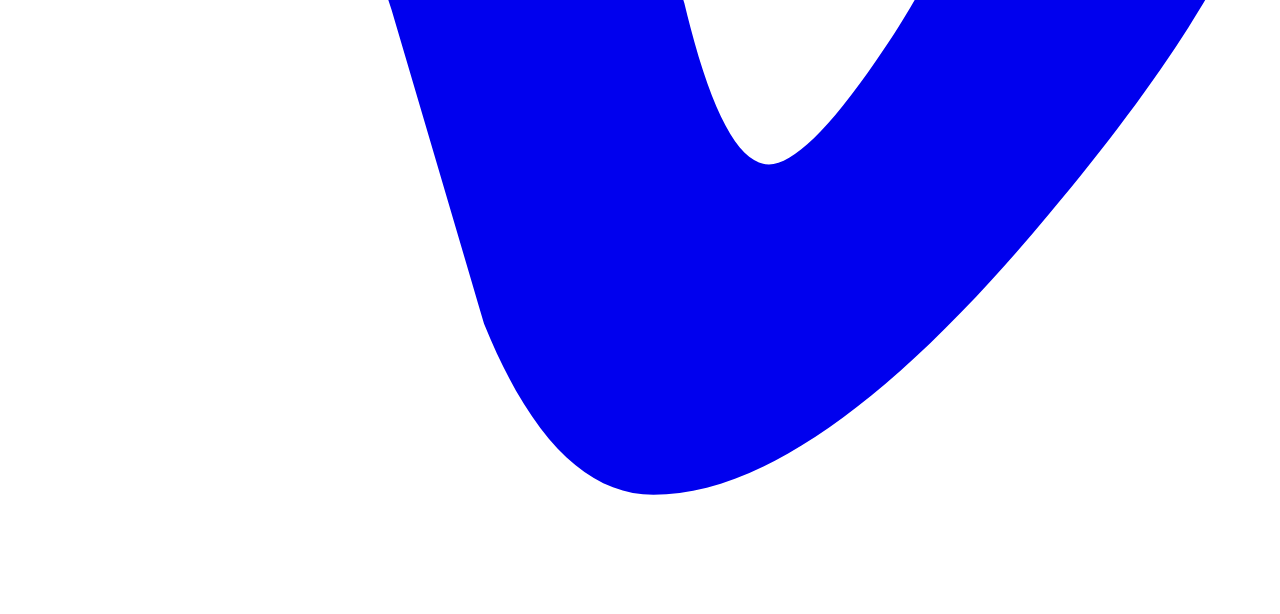
==== commit fcf2236a: "changed headline" ====
--- a/index.html
+++ b/index.html
@@ -25,13 +25,13 @@
 
     <body class="pop">
 
-        <header class="debug fixed w-100 pa2 pt4-ns pb-2-ns ph5-ns top-0 bg-white" style='z-index: 9999;'>
+        <header class="fixed w-100 pa2 pt4-ns pb-2-ns ph5-ns top-0 bg-white" style='z-index: 9999;'>
             <div class="db dt-ns mw9 center w-100">
             <div class="db dtc-ns v-mid tl w-50">
                 <a href="../index.html" class="dib f3 f2-ns fw6 mt0 mb1 link black-70">
                     Hrithik Bansal
                     <div class="dib">
-                        <small class="nowrap f6 pr2 black-70 fw2">Maker. Coder. Innovator</small>
+                        <small class="nowrap f6 pr2 black-70 fw2">Coder in the Day. Entreprenuer by Night.</small>
                     </div>
                     </a>
             </div>
@@ -52,7 +52,7 @@
         <section class="fn w-100 h-auto center pt5-ns ph4 mt5 ">
             <div class='flex flex-wrap justify-center w-100'>
 
-                <div class='debug flex flex-wrap items-center justify-center w-100 mv3 mh3'>
+                <div class='flex flex-wrap items-center justify-center w-100 mv3 mh3'>
                     <header class="tc pv4 pv5-ns">
                         <img src="https://avatars2.githubusercontent.com/u/26538582?v=4" class="br-100 pa1 ba b--black-10 h5 w5" alt="avatar">
                         <!-- <h1 class="f5 f4-ns fw6 mid-gray">Hrithik Bansal</h1> -->
@@ -70,7 +70,7 @@
                             <p class="f3">Looking to combine those together at my next opportunity!</p>
                         </div>
                         <div class="flex items-center justify-center pa4">
-                            <a href="https://drive.google.com/drive/folders/14Y7fiineyT5atByyG8TgxPuxkhCTzcxt?usp=sharing" class="f5 no-underline black bg-animate hover-bg-black hover-white inline-flex items-center pa3 ba border-box mr4">
+                            <a href="https://hrithikbansal.com/resume.pdf" class="f5 no-underline black bg-animate hover-bg-black hover-white inline-flex items-center pa3 ba border-box mr4">
                               <span class="pl1">Resume</span>
                             </a>
                             <a href="./pages/projects.html" class="f5 no-underline black bg-animate hover-bg-black hover-white inline-flex items-center pa3 ba border-box">
